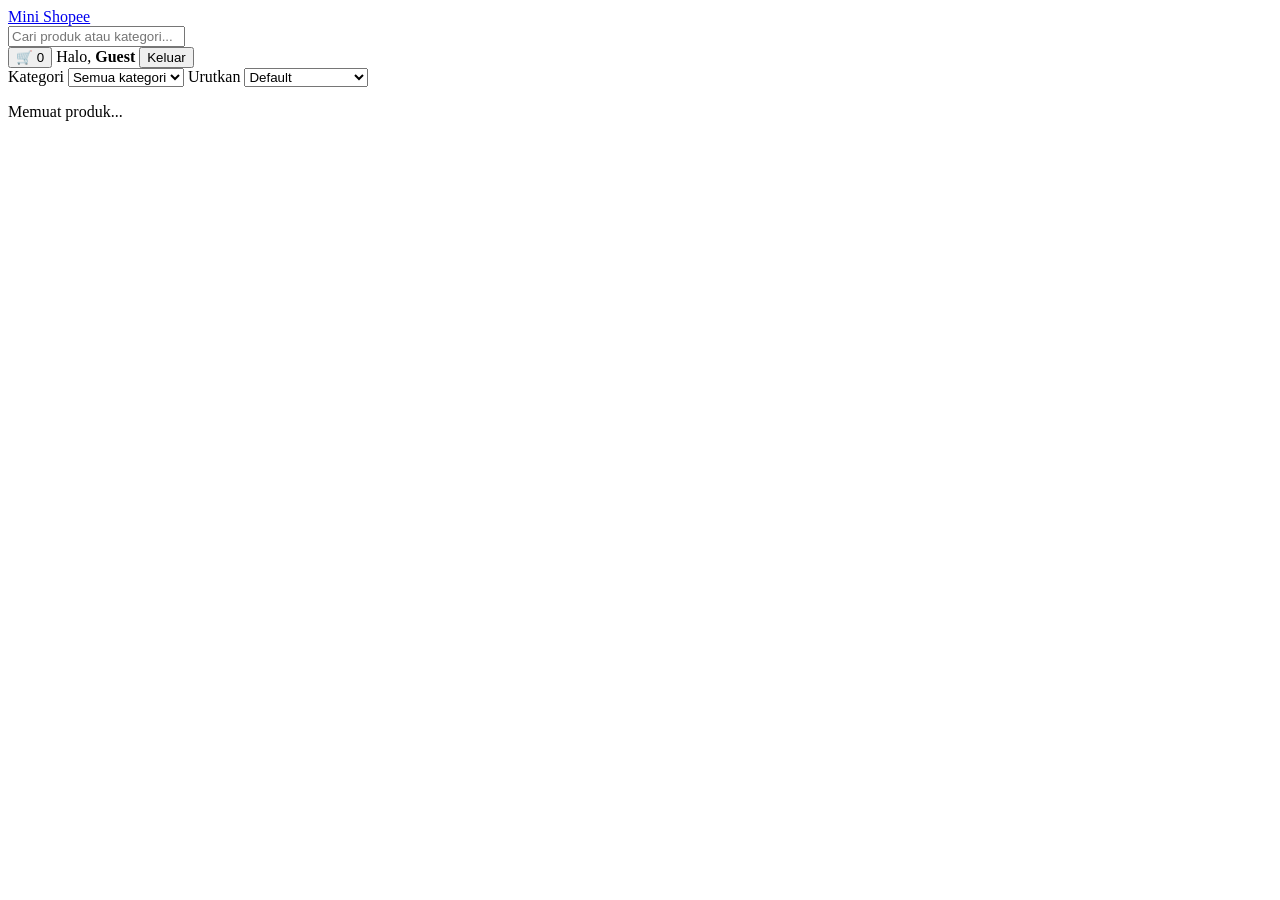
==== Catalogpage.html @ 0e86946e "Rename page to Catalogpage.html" ====
<!DOCTYPE html>
<html lang="id">
<head>
  <meta charset="UTF-8" />
  <meta name="viewport" content="width=device-width, initial-scale=1.0" />
  <title>Mini Shopee - Katalog Produk</title>

  <!-- CSS ditulis oleh teman kelompok (bagian CSS + JS total) -->
  <link rel="stylesheet" href="style.css" />
</head>
<body>

  <!-- ======================================================
       NAVBAR
       - Menampilkan ucapan selamat datang (diisi via JS dari localStorage)
       - Search bar (nama atau kategori produk)
       - Ikon keranjang dengan badge jumlah item
       - Tombol Logout
  ======================================================= -->
  <header class="navbar" id="navbar">
    <div class="navbar__brand">
      <a href="index.html" class="navbar__logo">Mini Shopee</a>
    </div>

    <div class="navbar__search">
      <input
        type="text"
        id="searchInput"
        class="search-input"
        placeholder="Cari produk atau kategori..."
        autocomplete="off"
      />
    </div>

    <div class="navbar__actions">
      <button type="button" id="cartButton" class="cart-button" aria-label="Keranjang belanja">
        <span class="cart-icon" aria-hidden="true">🛒</span>
        <span id="cartBadge" class="cart-badge">0</span>
      </button>

      <span id="welcomeMessage" class="navbar__welcome">
        Halo, <strong id="userFirstName">Guest</strong>
      </span>

      <button type="button" id="logoutButton" class="btn btn--logout">
        Keluar
      </button>
    </div>
  </header>

  <!-- ======================================================
       FILTER & SORT BAR
       - Filter kategori (diisi dinamis oleh JS dari data produk)
       - Sort berdasarkan harga / rating
       - Info jumlah produk yang tampil
  ======================================================= -->
  <section class="toolbar" id="toolbar">
    <div class="toolbar__filters">
      <label for="categoryFilter" class="toolbar__label">Kategori</label>
      <select id="categoryFilter" class="select-input">
        <option value="all">Semua kategori</option>
        <!-- <option> lain di-generate dinamis via JS -->
      </select>

      <label for="sortSelect" class="toolbar__label">Urutkan</label>
      <select id="sortSelect" class="select-input">
        <option value="default">Default</option>
        <option value="price-asc">Harga: Termurah</option>
        <option value="price-desc">Harga: Termahal</option>
        <option value="rating-desc">Rating: Tertinggi</option>
        <option value="rating-asc">Rating: Terendah</option>
      </select>
    </div>

    <p class="toolbar__count" id="resultCount">Memuat produk...</p>
  </section>

  <!-- ======================================================
       MAIN CONTENT
  ======================================================= -->
  <main class="main-content">

    <!-- State: loading -->
    <div id="loadingState" class="state-message state-message--loading" hidden>
      <p>Memuat produk, mohon tunggu...</p>
    </div>

    <!-- State: error (global error handling saat fetch produk gagal) -->
    <div id="errorState" class="state-message state-message--error" hidden>
      <p id="errorMessage">Gagal memuat produk. Silakan coba lagi.</p>
      <button type="button" id="retryButton" class="btn btn--primary">Coba Lagi</button>
    </div>

    <!-- State: empty (hasil pencarian/filter tidak ditemukan) -->
    <div id="emptyState" class="state-message state-message--empty" hidden>
      <p>Produk tidak ditemukan.</p>
    </div>

    <!-- Product Grid: kartu produk di-render secara dinamis oleh JS -->
    <div
      id="productGrid"
      class="product-grid"
      aria-live="polite"
    >
      <!--
        Contoh struktur satu kartu produk yang akan digenerate JS:

        <article class="product-card" data-id="1">
          <span class="product-card__badge">-17%</span>
          <img class="product-card__image" src="thumbnail.jpg" alt="Nama Produk" />
          <div class="product-card__body">
            <p class="product-card__category">fragrances</p>
            <h3 class="product-card__name">Nama Produk</h3>
            <div class="product-card__meta">
              <span class="product-card__price">$99.99</span>
              <span class="product-card__rating">★ 4.3</span>
            </div>
            <button type="button" class="btn btn--add-cart" data-id="1">
              Tambah ke Keranjang
            </button>
          </div>
        </article>
      -->
    </div>

    <!-- Load More / Pagination -->
    <div class="load-more-wrapper">
      <button type="button" id="loadMoreButton" class="btn btn--secondary" hidden>
        Muat lebih banyak
      </button>
    </div>

  </main>

  <!-- ======================================================
       PRODUCT DETAIL MODAL
       - Dibuka saat kartu produk diklik (Event Delegation pada #productGrid)
       - Ditutup via tombol close, klik overlay, atau tombol Escape
  ======================================================= -->
  <div id="productModal" class="modal" hidden aria-hidden="true">
    <div class="modal__overlay" id="modalOverlay"></div>

    <div class="modal__content" role="dialog" aria-modal="true" aria-labelledby="modalProductName">
      <button type="button" id="modalCloseButton" class="modal__close" aria-label="Tutup">
        &times;
      </button>

      <div class="modal__body">
        <img id="modalProductImage" class="modal__image" src="" alt="" />

        <div class="modal__details">
          <p id="modalProductCategory" class="modal__category"></p>
          <h2 id="modalProductName" class="modal__name"></h2>
          <p class="modal__brand">Brand: <span id="modalProductBrand"></span></p>

          <div class="modal__meta">
            <span id="modalProductPrice" class="modal__price"></span>
            <span id="modalProductRating" class="modal__rating"></span>
          </div>

          <p class="modal__stock">Stok tersedia: <span id="modalProductStock"></span></p>
          <p id="modalProductDescription" class="modal__description"></p>

          <button type="button" id="modalAddCartButton" class="btn btn--primary" data-id="">
            Tambah ke Keranjang
          </button>
        </div>
      </div>
    </div>
  </div>

  <!--
    Auth guard + logout (bagian kecil yang saya tangani).
    Logika fetch produk, render, search debounce, filter, sort,
    cart CRUD, load more, dan modal detail dikerjakan oleh
    teman kelompok pada script.js (bagian CSS + JS total).
  -->
  <script src="auth-guard.js" defer></script>
  <script src="script.js" defer></script>

</body>
</html>
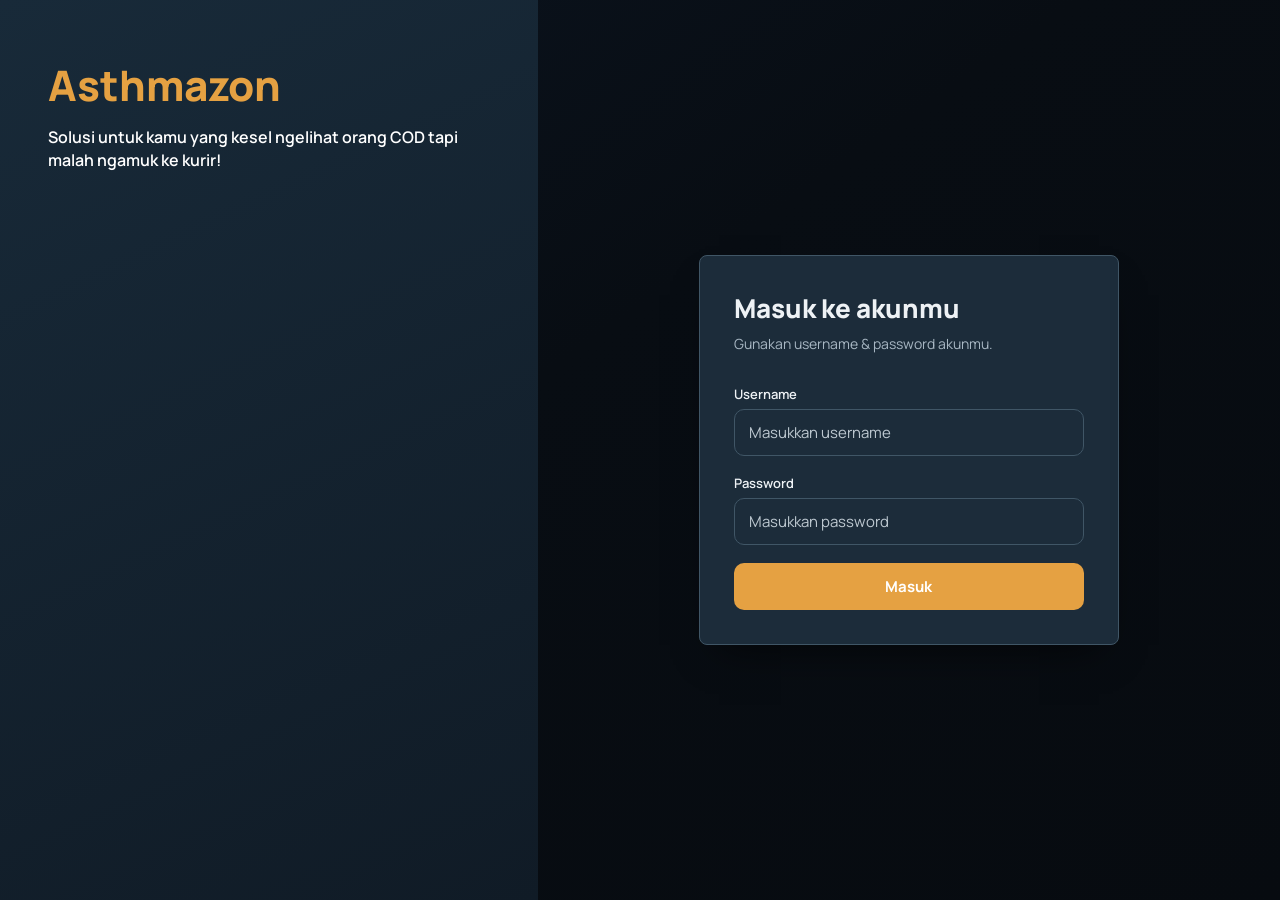
==== commit 1c7993c7: "Redesign dark Asthmazon storefront" ====
--- a/Catalogpage.html
+++ b/Catalogpage.html
@@ -3,33 +3,20 @@
 <head>
   <meta charset="UTF-8" />
   <meta name="viewport" content="width=device-width, initial-scale=1.0" />
-  <title>Mini Shopee - Katalog Produk</title>
-
-  <!-- CSS ditulis oleh teman kelompok (bagian CSS + JS total) -->
-  <link rel="stylesheet" href="style.css" />
+  <title>Asthmazon - Katalog Produk</title>
+  <link rel="preconnect" href="https://fonts.googleapis.com" />
+  <link rel="preconnect" href="https://fonts.gstatic.com" crossorigin />
+  <link href="https://fonts.googleapis.com/css2?family=Manrope:wght@400;500;600;700;800&display=swap" rel="stylesheet" />
+  <link rel="stylesheet" href="style2.css?v=5" />
 </head>
 <body>
-
-  <!-- ======================================================
-       NAVBAR
-       - Menampilkan ucapan selamat datang (diisi via JS dari localStorage)
-       - Search bar (nama atau kategori produk)
-       - Ikon keranjang dengan badge jumlah item
-       - Tombol Logout
-  ======================================================= -->
   <header class="navbar" id="navbar">
     <div class="navbar__brand">
-      <a href="index.html" class="navbar__logo">Mini Shopee</a>
+      <a href="Catalogpage.html?v=5" class="navbar__logo">Asthmazon</a>
     </div>
 
     <div class="navbar__search">
-      <input
-        type="text"
-        id="searchInput"
-        class="search-input"
-        placeholder="Cari produk atau kategori..."
-        autocomplete="off"
-      />
+      <input type="text" id="searchInput" class="search-input" placeholder="Cari produk atau kategori..." autocomplete="off" />
     </div>
 
     <div class="navbar__actions">
@@ -37,146 +24,78 @@
         <span class="cart-icon" aria-hidden="true">🛒</span>
         <span id="cartBadge" class="cart-badge">0</span>
       </button>
-
-      <span id="welcomeMessage" class="navbar__welcome">
-        Halo, <strong id="userFirstName">Guest</strong>
-      </span>
-
-      <button type="button" id="logoutButton" class="btn btn--logout">
-        Keluar
-      </button>
+      <span id="welcomeMessage" class="navbar__welcome">Halo, <strong id="userFirstName">Guest</strong></span>
+      <button type="button" id="logoutButton" class="btn btn--logout">Keluar</button>
     </div>
   </header>
 
-  <!-- ======================================================
-       FILTER & SORT BAR
-       - Filter kategori (diisi dinamis oleh JS dari data produk)
-       - Sort berdasarkan harga / rating
-       - Info jumlah produk yang tampil
-  ======================================================= -->
   <section class="toolbar" id="toolbar">
     <div class="toolbar__filters">
-      <label for="categoryFilter" class="toolbar__label">Kategori</label>
-      <select id="categoryFilter" class="select-input">
-        <option value="all">Semua kategori</option>
-        <!-- <option> lain di-generate dinamis via JS -->
-      </select>
+      <div class="toolbar__field">
+        <label for="categoryFilter" class="toolbar__label">Kategori</label>
+        <select id="categoryFilter" class="select-input">
+          <option value="all">Semua kategori</option>
+        </select>
+      </div>
 
-      <label for="sortSelect" class="toolbar__label">Urutkan</label>
-      <select id="sortSelect" class="select-input">
-        <option value="default">Default</option>
-        <option value="price-asc">Harga: Termurah</option>
-        <option value="price-desc">Harga: Termahal</option>
-        <option value="rating-desc">Rating: Tertinggi</option>
-        <option value="rating-asc">Rating: Terendah</option>
-      </select>
+      <div class="toolbar__field">
+        <label for="sortSelect" class="toolbar__label">Urutkan</label>
+        <select id="sortSelect" class="select-input">
+          <option value="default">Default</option>
+          <option value="price-asc">Harga: Termurah</option>
+          <option value="price-desc">Harga: Termahal</option>
+          <option value="rating-desc">Rating: Tertinggi</option>
+          <option value="rating-asc">Rating: Terendah</option>
+        </select>
+      </div>
     </div>
 
     <p class="toolbar__count" id="resultCount">Memuat produk...</p>
   </section>
 
-  <!-- ======================================================
-       MAIN CONTENT
-  ======================================================= -->
   <main class="main-content">
-
-    <!-- State: loading -->
     <div id="loadingState" class="state-message state-message--loading" hidden>
       <p>Memuat produk, mohon tunggu...</p>
     </div>
 
-    <!-- State: error (global error handling saat fetch produk gagal) -->
     <div id="errorState" class="state-message state-message--error" hidden>
       <p id="errorMessage">Gagal memuat produk. Silakan coba lagi.</p>
       <button type="button" id="retryButton" class="btn btn--primary">Coba Lagi</button>
     </div>
 
-    <!-- State: empty (hasil pencarian/filter tidak ditemukan) -->
     <div id="emptyState" class="state-message state-message--empty" hidden>
       <p>Produk tidak ditemukan.</p>
     </div>
 
-    <!-- Product Grid: kartu produk di-render secara dinamis oleh JS -->
-    <div
-      id="productGrid"
-      class="product-grid"
-      aria-live="polite"
-    >
-      <!--
-        Contoh struktur satu kartu produk yang akan digenerate JS:
+    <div id="productGrid" class="product-grid" aria-live="polite"></div>
 
-        <article class="product-card" data-id="1">
-          <span class="product-card__badge">-17%</span>
-          <img class="product-card__image" src="thumbnail.jpg" alt="Nama Produk" />
-          <div class="product-card__body">
-            <p class="product-card__category">fragrances</p>
-            <h3 class="product-card__name">Nama Produk</h3>
-            <div class="product-card__meta">
-              <span class="product-card__price">$99.99</span>
-              <span class="product-card__rating">★ 4.3</span>
-            </div>
-            <button type="button" class="btn btn--add-cart" data-id="1">
-              Tambah ke Keranjang
-            </button>
-          </div>
-        </article>
-      -->
+    <div class="load-more-wrapper">
+      <button type="button" id="loadMoreButton" class="btn btn--secondary" hidden>Muat lebih banyak</button>
     </div>
-
-    <!-- Load More / Pagination -->
-    <div class="load-more-wrapper">
-      <button type="button" id="loadMoreButton" class="btn btn--secondary" hidden>
-        Muat lebih banyak
-      </button>
-    </div>
-
   </main>
 
-  <!-- ======================================================
-       PRODUCT DETAIL MODAL
-       - Dibuka saat kartu produk diklik (Event Delegation pada #productGrid)
-       - Ditutup via tombol close, klik overlay, atau tombol Escape
-  ======================================================= -->
   <div id="productModal" class="modal" hidden aria-hidden="true">
     <div class="modal__overlay" id="modalOverlay"></div>
-
     <div class="modal__content" role="dialog" aria-modal="true" aria-labelledby="modalProductName">
-      <button type="button" id="modalCloseButton" class="modal__close" aria-label="Tutup">
-        &times;
-      </button>
-
+      <button type="button" id="modalCloseButton" class="modal__close" aria-label="Tutup">&times;</button>
       <div class="modal__body">
         <img id="modalProductImage" class="modal__image" src="" alt="" />
-
         <div class="modal__details">
           <p id="modalProductCategory" class="modal__category"></p>
           <h2 id="modalProductName" class="modal__name"></h2>
           <p class="modal__brand">Brand: <span id="modalProductBrand"></span></p>
-
           <div class="modal__meta">
             <span id="modalProductPrice" class="modal__price"></span>
             <span id="modalProductRating" class="modal__rating"></span>
           </div>
-
           <p class="modal__stock">Stok tersedia: <span id="modalProductStock"></span></p>
           <p id="modalProductDescription" class="modal__description"></p>
-
-          <button type="button" id="modalAddCartButton" class="btn btn--primary" data-id="">
-            Tambah ke Keranjang
-          </button>
+          <button type="button" id="modalAddCartButton" class="btn btn--primary" data-id="">Tambah ke Keranjang</button>
         </div>
       </div>
     </div>
   </div>
 
-  <!--
-    Auth guard + logout (bagian kecil yang saya tangani).
-    Logika fetch produk, render, search debounce, filter, sort,
-    cart CRUD, load more, dan modal detail dikerjakan oleh
-    teman kelompok pada script.js (bagian CSS + JS total).
-  -->
-  <script src="auth-guard.js" defer></script>
-  <script src="script.js" defer></script>
-
+  <script src="script.js?v=2" defer></script>
 </body>
-</html>+</html>
--- a/style2.css
+++ b/style2.css
@@ -0,0 +1,668 @@
+
+:root {
+  --navy: #080d13;
+  --navy-deep: #05090e;
+  --amber: #e5a142;
+  --amber-hover: #cb852b;
+  --bluegray: #1c2c3a;
+  --bluegray-raised: #263b4b;
+  --text-main: #eef2f5;
+  --text-muted: #a8b7c3;
+  --border: #405666;
+  --error: #ffaaa3;
+  --error-bg: #352124;
+  --radius: 8px;
+  --shadow: 0 20px 40px -20px rgba(0, 0, 0, 0.7);
+  font-family: "Manrope", system-ui, sans-serif;
+}
+
+* {
+  box-sizing: border-box;
+}
+
+html,
+body {
+  height: 100%;
+  margin: 0;
+}
+
+body {
+  color: var(--text-main);
+  background: linear-gradient(145deg, #0b1420 0%, var(--navy) 42%, #070b10 100%);
+}
+
+.auth-page {
+  display: flex;
+  min-height: 100vh;
+}
+
+/* Brand panel*/
+
+.auth-brand {
+  position: relative;
+  flex: 1 1 42%;
+  background: linear-gradient(155deg, #182a39 0%, #101b26 100%);
+  color: #fff;
+  padding: 56px 48px;
+  display: flex;
+  align-items: flex-start;
+  overflow: hidden;
+}
+
+.brand-content {
+  position: relative;
+  z-index: 1;
+  max-width: 440px;
+}
+
+.brand-mark {
+  font-weight: 800;
+  font-size: 42px;
+  letter-spacing: 0;
+  color: var(--amber);
+  margin: 0 0 12px;
+}
+
+.brand-tagline {
+  font-size: 16px;
+  font-weight: 600;
+  line-height: 1.45;
+  margin: 0;
+}
+
+.brand-sub {
+  font-size: 15px;
+  color: rgba(255, 255, 255, 0.7);
+  margin: 0;
+  max-width: 34ch;
+}
+
+/* Form panel */
+
+.auth-form-panel {
+  flex: 1 1 58%;
+  display: flex;
+  align-items: center;
+  justify-content: center;
+  padding: 40px 24px;
+}
+
+.auth-card {
+  width: 100%;
+  max-width: 420px;
+  padding: 34px;
+  border: 1px solid var(--border);
+  border-radius: var(--radius);
+  background: var(--bluegray);
+  box-shadow: var(--shadow);
+}
+
+.auth-card h1 {
+  font-size: 26px;
+  font-weight: 800;
+  margin: 0 0 8px;
+  color: var(--text-main);
+}
+
+.auth-subtitle {
+  font-size: 14px;
+  color: var(--text-muted);
+  margin: 0 0 32px;
+}
+
+.auth-form {
+  display: flex;
+  flex-direction: column;
+  gap: 18px;
+}
+
+.form-field {
+  display: flex;
+  flex-direction: column;
+  gap: 6px;
+}
+
+.form-field label {
+  font-size: 13px;
+  font-weight: 600;
+  color: var(--text-main);
+}
+
+.form-field input {
+  border: 1.5px solid var(--border);
+  border-radius: 10px;
+  padding: 12px 14px;
+  font-size: 15px;
+  font-family: inherit;
+  color: var(--text-main);
+  background: var(--bluegray);
+  outline: none;
+  transition: border-color 0.15s ease, box-shadow 0.15s ease;
+}
+
+.form-field input::placeholder {
+  color: #bdc8d0;
+}
+
+.form-field input:focus {
+  border-color: var(--amber);
+  box-shadow: 0 0 0 3px rgba(227, 153, 58, 0.18);
+}
+
+.error-message {
+  margin: -6px 0 0;
+  padding: 10px 12px;
+  border-radius: 8px;
+  background: var(--error-bg);
+  color: var(--error);
+  font-size: 13px;
+  line-height: 1.4;
+}
+
+.btn-primary {
+  position: relative;
+  border: none;
+  border-radius: 10px;
+  padding: 13px 16px;
+  background: var(--amber);
+  color: #fff;
+  font-family: inherit;
+  font-size: 15px;
+  font-weight: 700;
+  cursor: pointer;
+  display: flex;
+  align-items: center;
+  justify-content: center;
+  gap: 10px;
+  transition: background 0.15s ease, transform 0.05s ease;
+}
+
+.btn-primary:hover {
+  background: var(--amber-hover);
+}
+
+.btn-primary:active {
+  transform: translateY(1px);
+}
+
+.btn-primary:focus-visible {
+  outline: 3px solid rgba(227, 153, 58, 0.4);
+  outline-offset: 2px;
+}
+
+/* Loading state: teman JS tinggal toggle class "is-loading" pada #loginButton */
+.btn-primary.is-loading .btn-text {
+  visibility: hidden;
+}
+
+.btn-primary.is-loading .btn-spinner {
+  display: inline-block !important;
+}
+
+.btn-spinner {
+  position: absolute;
+  width: 18px;
+  height: 18px;
+  border: 2.5px solid rgba(255, 255, 255, 0.4);
+  border-top-color: #fff;
+  border-radius: 50%;
+  animation: spin 0.7s linear infinite;
+}
+
+@keyframes spin {
+  to {
+    transform: rotate(360deg);
+  }
+}
+
+/* Responsive*/
+
+@media (max-width: 800px) {
+  .auth-page {
+    flex-direction: column;
+  }
+
+  .auth-brand {
+    flex: 0 0 auto;
+    padding: 36px 28px;
+    align-items: flex-start;
+    min-height: 200px;
+  }
+
+  .brand-tagline {
+    font-size: 17px;
+  }
+
+  .auth-form-panel {
+    padding: 32px 20px 48px;
+  }
+}
+
+.navbar {
+  display: flex;
+  align-items: center;
+  justify-content: space-between;
+  gap: 20px;
+  padding: 15px 32px;
+  background: rgba(10, 16, 23, 0.97);
+  border-bottom: 1px solid var(--border);
+  position: sticky;
+  top: 0;
+  z-index: 20;
+  backdrop-filter: blur(8px);
+}
+
+.navbar__brand {
+  flex-shrink: 0;
+}
+
+.navbar__logo {
+  color: var(--text-main);
+  font-size: 1.35rem;
+  font-weight: 800;
+  text-decoration: none;
+}
+
+.navbar__search {
+  flex: 1;
+  max-width: 540px;
+  margin: 0 auto;
+}
+
+.search-input,
+.select-input {
+  width: 100%;
+  border: 1.5px solid var(--border);
+  border-radius: var(--radius);
+  padding: 11px 13px;
+  font: inherit;
+  color: var(--text-main);
+  background: var(--bluegray);
+}
+
+.search-input:focus,
+.select-input:focus {
+  outline: none;
+  border-color: var(--amber);
+  box-shadow: 0 0 0 3px rgba(227, 153, 58, 0.15);
+}
+
+.navbar__actions {
+  display: flex;
+  align-items: center;
+  gap: 14px;
+  flex-shrink: 0;
+}
+
+.cart-wrap {
+  display: flex;
+  align-items: center;
+  gap: 8px;
+  background: var(--bluegray);
+  border: 1px solid var(--border);
+  border-radius: 999px;
+  padding: 8px 12px;
+}
+
+.cart-button {
+  position: relative;
+  border: none;
+  background: transparent;
+  font-size: 1.4rem;
+  cursor: pointer;
+  padding: 0;
+}
+
+.cart-badge {
+  position: absolute;
+  top: -8px;
+  right: -9px;
+  min-width: 20px;
+  height: 20px;
+  border-radius: 999px;
+  background: var(--amber);
+  color: #fff;
+  font-size: 11px;
+  display: inline-flex;
+  align-items: center;
+  justify-content: center;
+  font-weight: 800;
+}
+
+.cart-total {
+  font-size: 0.82rem;
+  color: var(--text-muted);
+  font-weight: 700;
+}
+
+.navbar__welcome {
+  font-size: 0.95rem;
+  color: var(--text-main);
+  white-space: nowrap;
+}
+
+.btn {
+  border: none;
+  border-radius: var(--radius);
+  padding: 11px 15px;
+  font: inherit;
+  font-weight: 700;
+  cursor: pointer;
+  transition: transform 0.1s ease, opacity 0.15s ease;
+}
+
+.btn:hover {
+  transform: translateY(-1px);
+}
+
+.btn--logout,
+.btn--secondary {
+  background: var(--bluegray-raised);
+  color: var(--text-main);
+}
+
+.btn--primary,
+.btn--add-cart {
+  background: var(--amber);
+  color: #fff;
+}
+
+.toolbar {
+  display: grid;
+  grid-template-columns: minmax(0, 1fr);
+  gap: 12px;
+  padding: 20px 32px 14px;
+  border-bottom: 1px solid rgba(64, 86, 102, 0.48);
+}
+
+.toolbar__filters {
+  display: grid;
+  grid-template-columns: repeat(2, minmax(0, 1fr));
+  align-items: end;
+  gap: 14px;
+  width: 100%;
+}
+
+.toolbar__field {
+  display: grid;
+  gap: 8px;
+  min-width: 0;
+}
+
+.toolbar__label {
+  font-size: 0.8rem;
+  color: var(--text-muted);
+  font-weight: 700;
+}
+
+.select-input {
+  min-width: 0;
+}
+
+.toolbar__count {
+  margin: 0;
+  color: var(--text-muted);
+  font-weight: 600;
+  justify-self: end;
+}
+
+.main-content {
+  padding: 10px 32px 48px;
+}
+
+.product-grid {
+  display: grid;
+  grid-template-columns: repeat(auto-fit, minmax(220px, 1fr));
+  gap: 16px;
+  max-width: 1500px;
+  margin: 0 auto;
+}
+
+.product-card {
+  position: relative;
+  background: var(--bluegray);
+  border: 1px solid var(--border);
+  border-radius: var(--radius);
+  overflow: hidden;
+  box-shadow: 0 8px 24px -18px rgba(0, 0, 0, 0.8);
+  transition: transform 0.15s ease, box-shadow 0.15s ease;
+  cursor: pointer;
+}
+
+.product-card:hover {
+  transform: translateY(-2px);
+  border-color: rgba(229, 161, 66, 0.55);
+  box-shadow: 0 14px 28px -18px rgba(0, 0, 0, 0.9);
+}
+
+.product-card__badge {
+  position: absolute;
+  top: 12px;
+  left: 12px;
+  background: rgba(227, 153, 58, 0.95);
+  color: #fff;
+  font-size: 0.7rem;
+  font-weight: 800;
+  padding: 6px 8px;
+  border-radius: 5px;
+}
+
+.product-card__image {
+  width: 100%;
+  height: 190px;
+  object-fit: contain;
+  padding: 12px;
+  display: block;
+  background: var(--bluegray-raised);
+}
+
+.product-card__body {
+  padding: 14px;
+}
+
+.product-card__category {
+  margin: 0 0 10px;
+  color: var(--amber-hover);
+  font-size: 0.75rem;
+  text-transform: uppercase;
+  letter-spacing: 0.06em;
+  font-weight: 800;
+}
+
+.product-card__name {
+  margin: 0 0 12px;
+  font-size: 1.08rem;
+  line-height: 1.4;
+}
+
+.product-card__meta {
+  display: flex;
+  align-items: center;
+  justify-content: space-between;
+  gap: 10px;
+  margin-bottom: 14px;
+}
+
+.product-card__price {
+  font-weight: 800;
+  font-size: 1.05rem;
+  color: var(--text-main);
+}
+
+.product-card__rating {
+  color: var(--amber);
+  font-weight: 700;
+  font-size: 0.85rem;
+}
+
+.btn--add-cart {
+  width: 100%;
+  margin-top: 4px;
+}
+
+.state-message {
+  margin: 12px 0 18px;
+  border-radius: var(--radius);
+  padding: 18px 20px;
+  background: var(--bluegray);
+  border: 1px solid var(--border);
+}
+
+.state-message--loading {
+  color: var(--text-main);
+  font-weight: 600;
+}
+
+.state-message--error {
+  background: var(--error-bg);
+  border-color: rgba(192, 57, 43, 0.18);
+  color: var(--error);
+}
+
+.state-message--empty {
+  text-align: center;
+  color: var(--text-muted);
+}
+
+.load-more-wrapper {
+  display: flex;
+  justify-content: center;
+  padding-top: 24px;
+}
+
+.modal {
+  position: fixed;
+  inset: 0;
+  z-index: 100;
+  display: grid;
+  place-items: center;
+}
+
+.modal[hidden] {
+  display: none;
+}
+
+.modal__overlay {
+  position: absolute;
+  inset: 0;
+  background: rgba(0, 0, 0, 0.78);
+}
+
+.modal__content {
+  position: relative;
+  z-index: 1;
+  width: min(900px, calc(100vw - 32px));
+  background: var(--bluegray);
+  border-radius: 12px;
+  overflow: hidden;
+  box-shadow: var(--shadow);
+}
+
+.modal__close {
+  position: absolute;
+  top: 14px;
+  right: 16px;
+  border: none;
+  background: var(--bluegray-raised);
+  color: var(--text-main);
+  width: 36px;
+  height: 36px;
+  border-radius: 50%;
+  font-size: 1.6rem;
+  cursor: pointer;
+  z-index: 2;
+}
+
+.modal__body {
+  display: grid;
+  grid-template-columns: minmax(240px, 0.9fr) minmax(0, 1.1fr);
+}
+
+.modal__image {
+  width: 100%;
+  height: 100%;
+  min-height: 300px;
+  object-fit: cover;
+  background: var(--bluegray-raised);
+}
+
+.modal__details {
+  padding: 28px 24px 24px;
+}
+
+.modal__category {
+  margin: 0 0 8px;
+  color: var(--amber-hover);
+  font-weight: 800;
+  text-transform: uppercase;
+  letter-spacing: 0.06em;
+  font-size: 0.75rem;
+}
+
+.modal__name {
+  margin: 0 0 12px;
+  font-size: clamp(1.5rem, 2vw, 2.2rem);
+}
+
+.modal__brand,
+.modal__stock,
+.modal__description {
+  margin: 0 0 12px;
+  color: var(--text-muted);
+}
+
+.modal__meta {
+  display: flex;
+  align-items: center;
+  gap: 12px;
+  margin-bottom: 12px;
+}
+
+.modal__price {
+  font-weight: 800;
+  font-size: 1.4rem;
+  color: var(--text-main);
+}
+
+.modal__rating {
+  color: var(--amber);
+  font-weight: 700;
+}
+
+@media (max-width: 700px) {
+  .navbar,
+  .toolbar,
+  .main-content {
+    padding-left: 18px;
+    padding-right: 18px;
+  }
+
+  .navbar {
+    flex-wrap: wrap;
+    justify-content: center;
+  }
+
+  .navbar__search {
+    order: 3;
+    width: 100%;
+    max-width: 100%;
+  }
+
+  .navbar__actions {
+    width: 100%;
+    justify-content: space-between;
+  }
+
+  .modal__body {
+    grid-template-columns: 1fr;
+  }
+}
+
+@media (prefers-reduced-motion: reduce) {
+  .btn-spinner,
+  .product-card,
+  .btn {
+    animation: none;
+    transition: none;
+  }
+}
